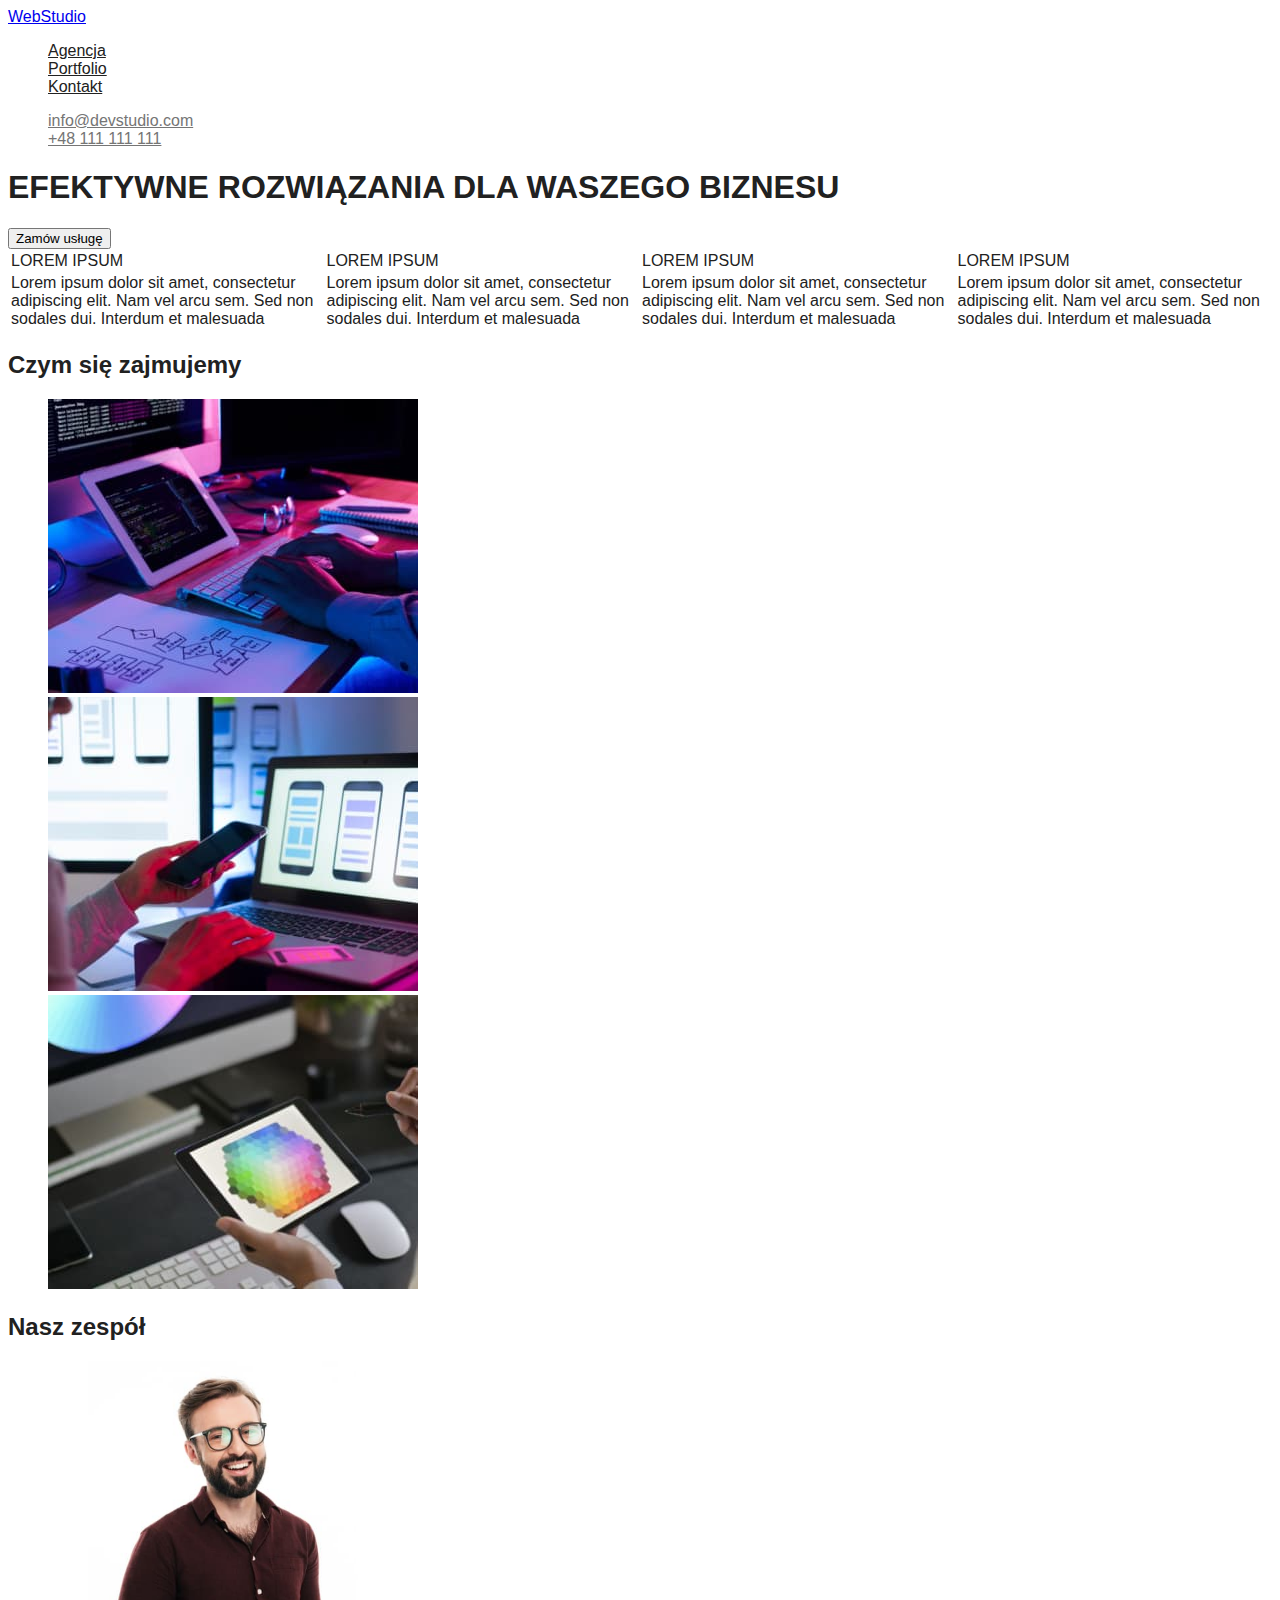
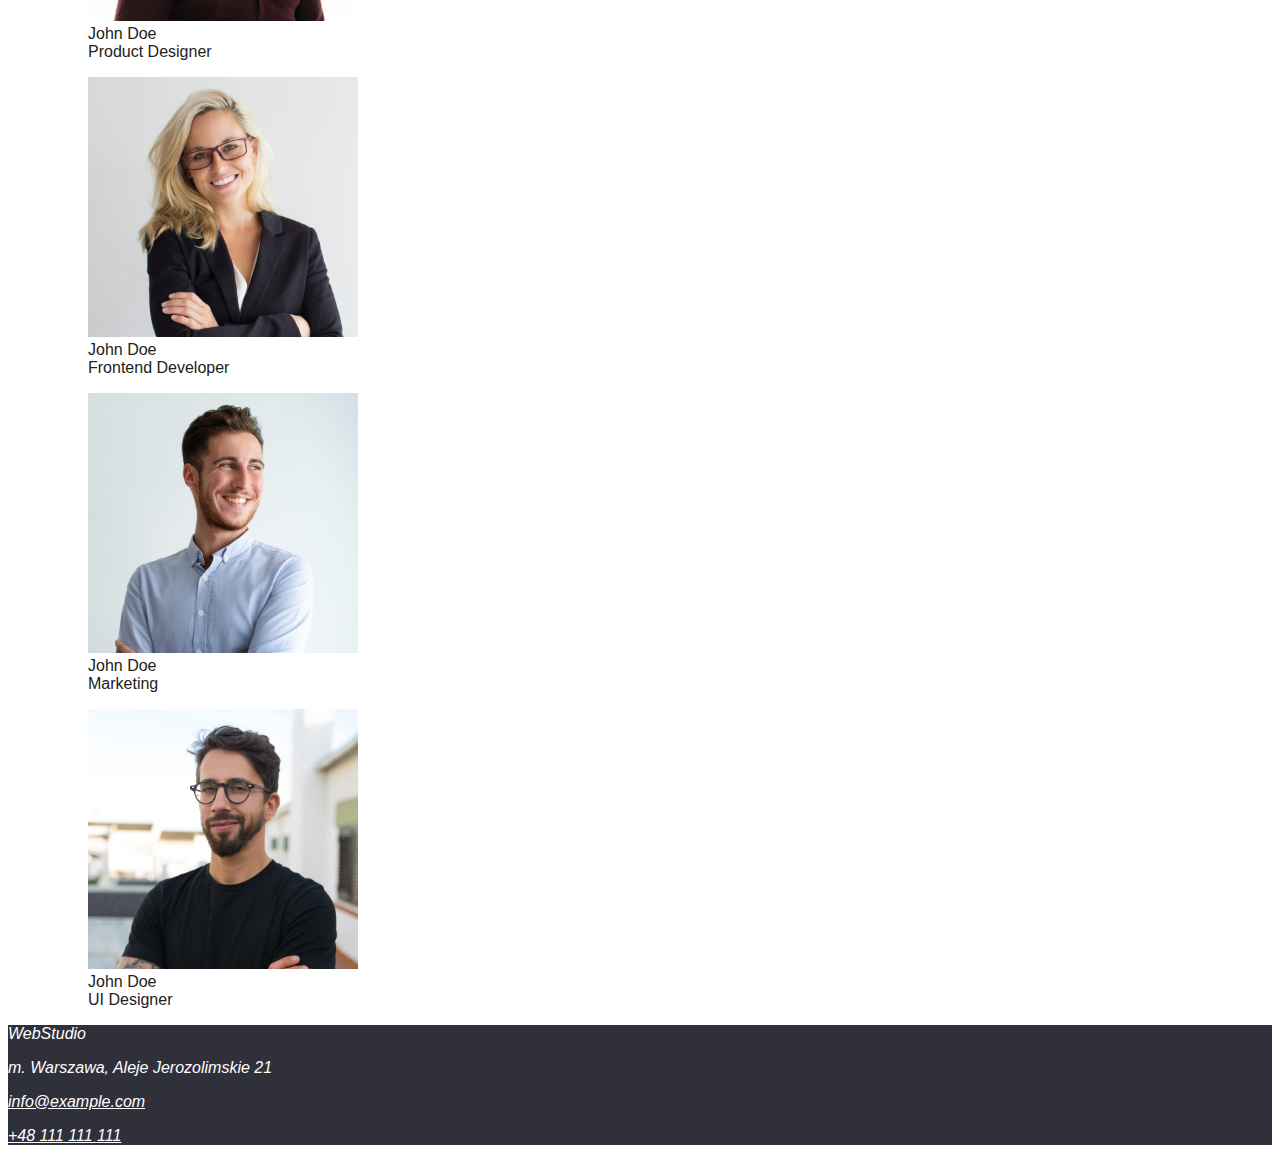
==== index.html @ 595613c4 "Dodane style" ====
<!DOCTYPE html>
<html lang="en">
  <head>
    <link rel="stylesheet" href="styles.css" />
    <meta charset="UTF-8" />
    <meta http-equiv="X-UA-Compatible" content="IE=edge" />
    <meta name="viewport" content="width=device-width, initial-scale=1.0" />
    <title>Webstudio</title>
  </head>
  <body>
    <!-- Nagłówek -->
    <header>
      <!-- Nagłówek -->
      <a class="logo" href="index.html">WebStudio</a>
      <nav>
        <!-- Nawigacja do innych stron -->
        <ul>
          <li><a class="link1" href="/agencja">Agencja</a></li>
          <li><a class="link1" href="portfolio.html">Portfolio</a></li>
          <li><a class="link1" href="/Kontakt">Kontakt</a></li>
        </ul>
      </nav>
      <ul>
        <li>
          <a class="link2" href="mailto:info@devstudio.com">info@devstudio.com</a>
        </li>
        <li><a class="link2" href="tel:+48111111111">+48 111 111 111</a></li>
      </ul>
    </header>
    <main class="background">
      <!-- Główna część strony -->
      <section>
        <h1>EFEKTYWNE ROZWIĄZANIA DLA WASZEGO BIZNESU</h1>
        <button>Zamów usługę</button>
      </section>
      <!-- lorem ipsum -->
      <section>
        <table>
          <tr>
            <td>LOREM IPSUM</td>
            <td>LOREM IPSUM</td>
            <td>LOREM IPSUM</td>
            <td>LOREM IPSUM</td>
          </tr>
          <tr>
            <td>
              Lorem ipsum dolor sit amet, consectetur adipiscing elit. Nam vel
              arcu sem. Sed non sodales dui. Interdum et malesuada
            </td>
            <td>
              Lorem ipsum dolor sit amet, consectetur adipiscing elit. Nam vel
              arcu sem. Sed non sodales dui. Interdum et malesuada
            </td>
            <td>
              Lorem ipsum dolor sit amet, consectetur adipiscing elit. Nam vel
              arcu sem. Sed non sodales dui. Interdum et malesuada
            </td>
            <td>
              Lorem ipsum dolor sit amet, consectetur adipiscing elit. Nam vel
              arcu sem. Sed non sodales dui. Interdum et malesuada
            </td>
          </tr>
        </table>
      </section>
      <!-- Czym sie zajmujemy -->
      <section>
        <h2>Czym się zajmujemy</h2>
        <ul>
          <li>
            <img
              src="images/img.jpg"
              alt="close-up-image-programer-working-his-desk-office_1098-18707.jpg"
              width="370"
              height="294"
            />
          </li>
          <li>
            <img
              src="images/img1.jpg"
              alt="web-ui-designers-are-developing-application-smartphones-team-creators-is-working-interface-mobile-phones_8119-2713.jpg"
              width="370"
              height="294"
            />
          </li>
          <li>
            <img
              src="images/img2.jpg"
              alt="creative-artist-web-design-with-working-colour-selection-graphic-tablet_35674-1119.jpg"
              width="370"
              height="294"
            />
          </li>
        </ul>
      </section>
      <!-- Zespół -->
      <section>
        <h2>Nasz zespół</h2>
        <ul>
          <li>
            <figure>
              <img src="images/typ1.jpg" alt="koleś" width="270" height="260" />
              <figcaption>
                John Doe <br />
                Product Designer
              </figcaption>
            </figure>
          </li>
          <li>
            <figure>
              <img
                src="images/typ2.jpg"
                alt="koleś 2"
                width="270"
                height="260"
              />
              <figcaption>
                John Doe <br />
                Frontend Developer
              </figcaption>
            </figure>
          </li>
          <li>
            <figure>
              <img
                src="images/typ3.jpg"
                alt="koleś 3"
                width="270"
                height="260"
              />
              <figcaption>
                John Doe <br />
                Marketing
              </figcaption>
            </figure>
          </li>
          <li>
            <figure>
              <img
                src="images/typ4.jpg"
                alt="koleś 4"
                width="270"
                height="260"
              />
              <figcaption>
                John Doe <br />
                UI Designer
              </figcaption>
            </figure>
          </li>
        </ul>
      </section>
    </main>
    <!-- Stopka strony -->
    <footer class="footer">
      <address>
        <p>WebStudio</p>
        <p>m. Warszawa, Aleje Jerozolimskie 21</p>
        <p><a class="a" href="mailto:info@example.com">info@example.com</a></p>
        <p><a class="a" href="tel:+48111111111">+48 111 111 111</a></p>
      </address>
    </footer>
  </body>
</html>
---- styles.css ----
.button {
  font-family: inherit;
  font-weight: 500;
  cursor: pointer;
  background-color: #f5f4fa;
}
.button:hover {
  background-color: #2196F3;
}
.footer {
  background-color: #2f303a;
  color: white;
}
.a {
  color: white;
}
.background {
  background-color: white;
}
.link1 {
  color: #212121;
}
.link2 {
  color: #757575;
}
ul {
  list-style-type: none;
}
body {
  font-family: 'Roboto', sans-serif;
  color:#212121
  
}
.logo {
  font-family: 'Raleway', sans-serif;
}
.figure-title {
  font-weight: 700;
}
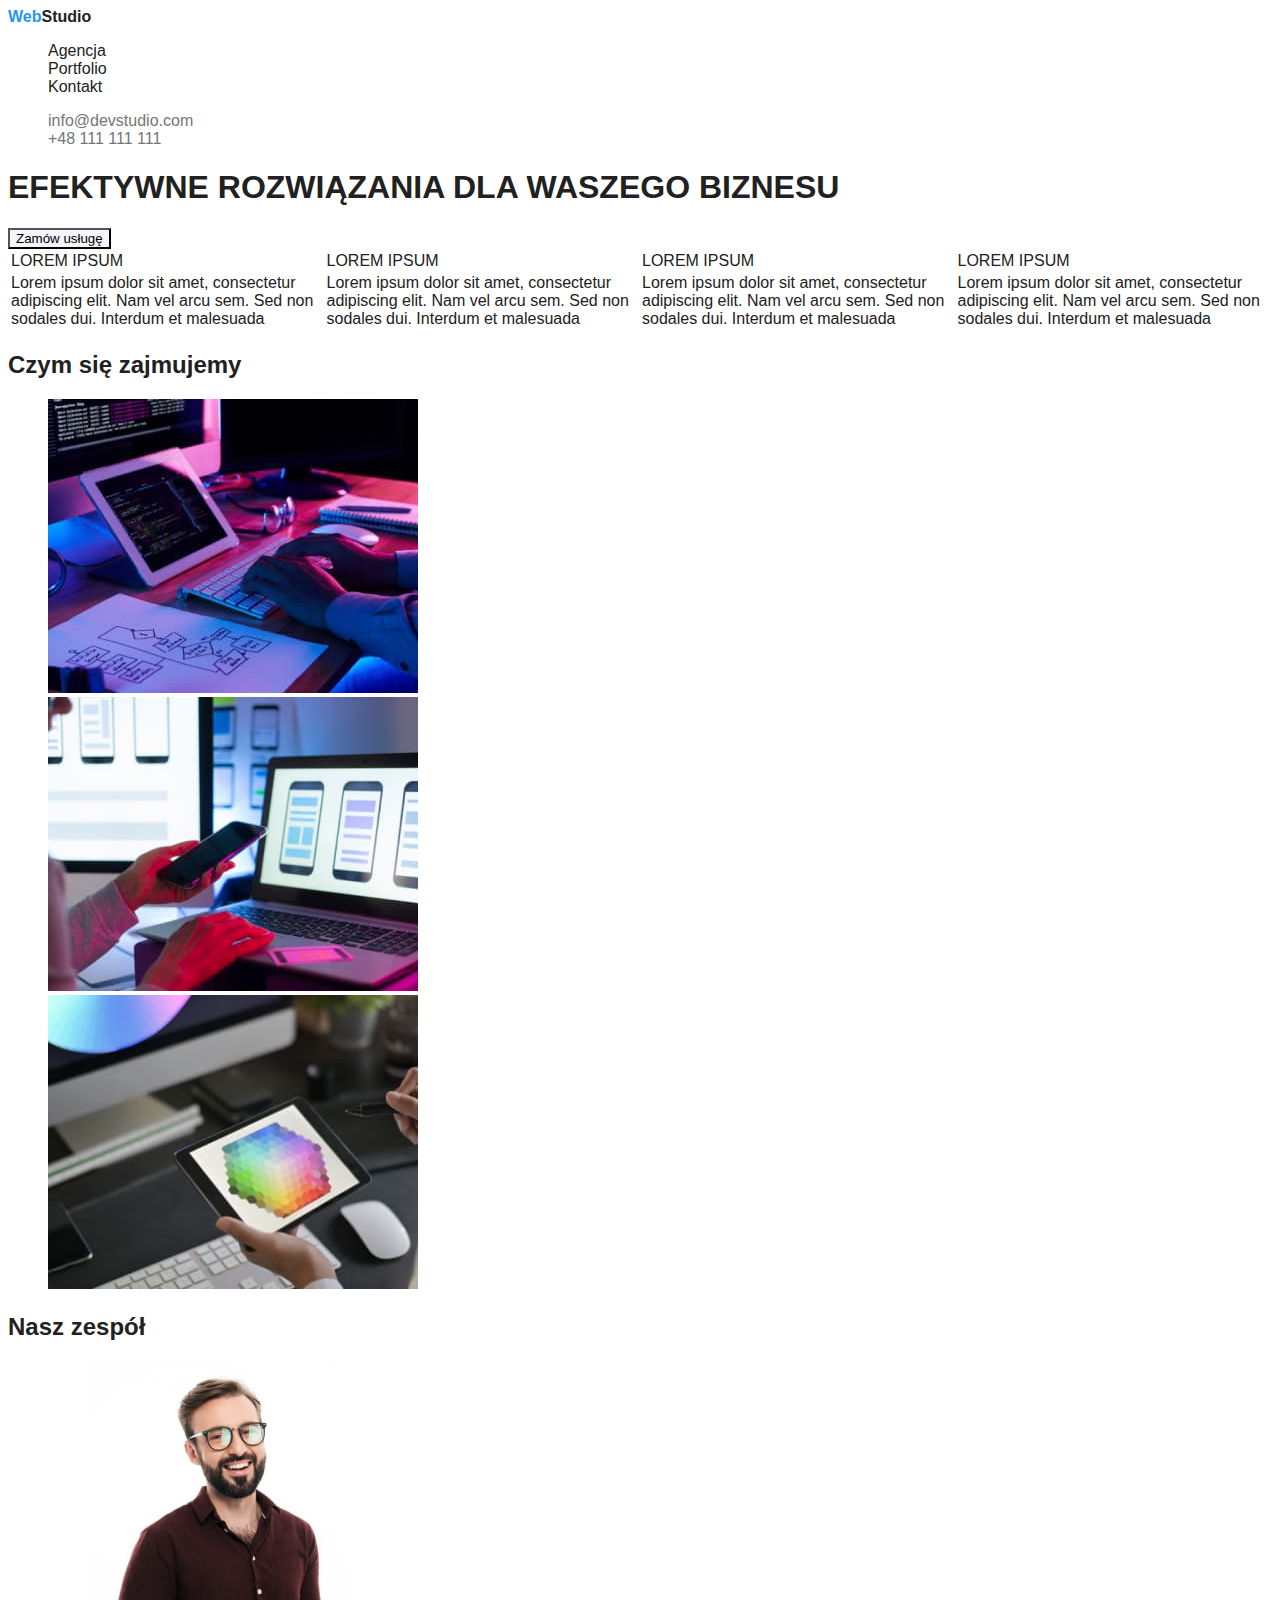
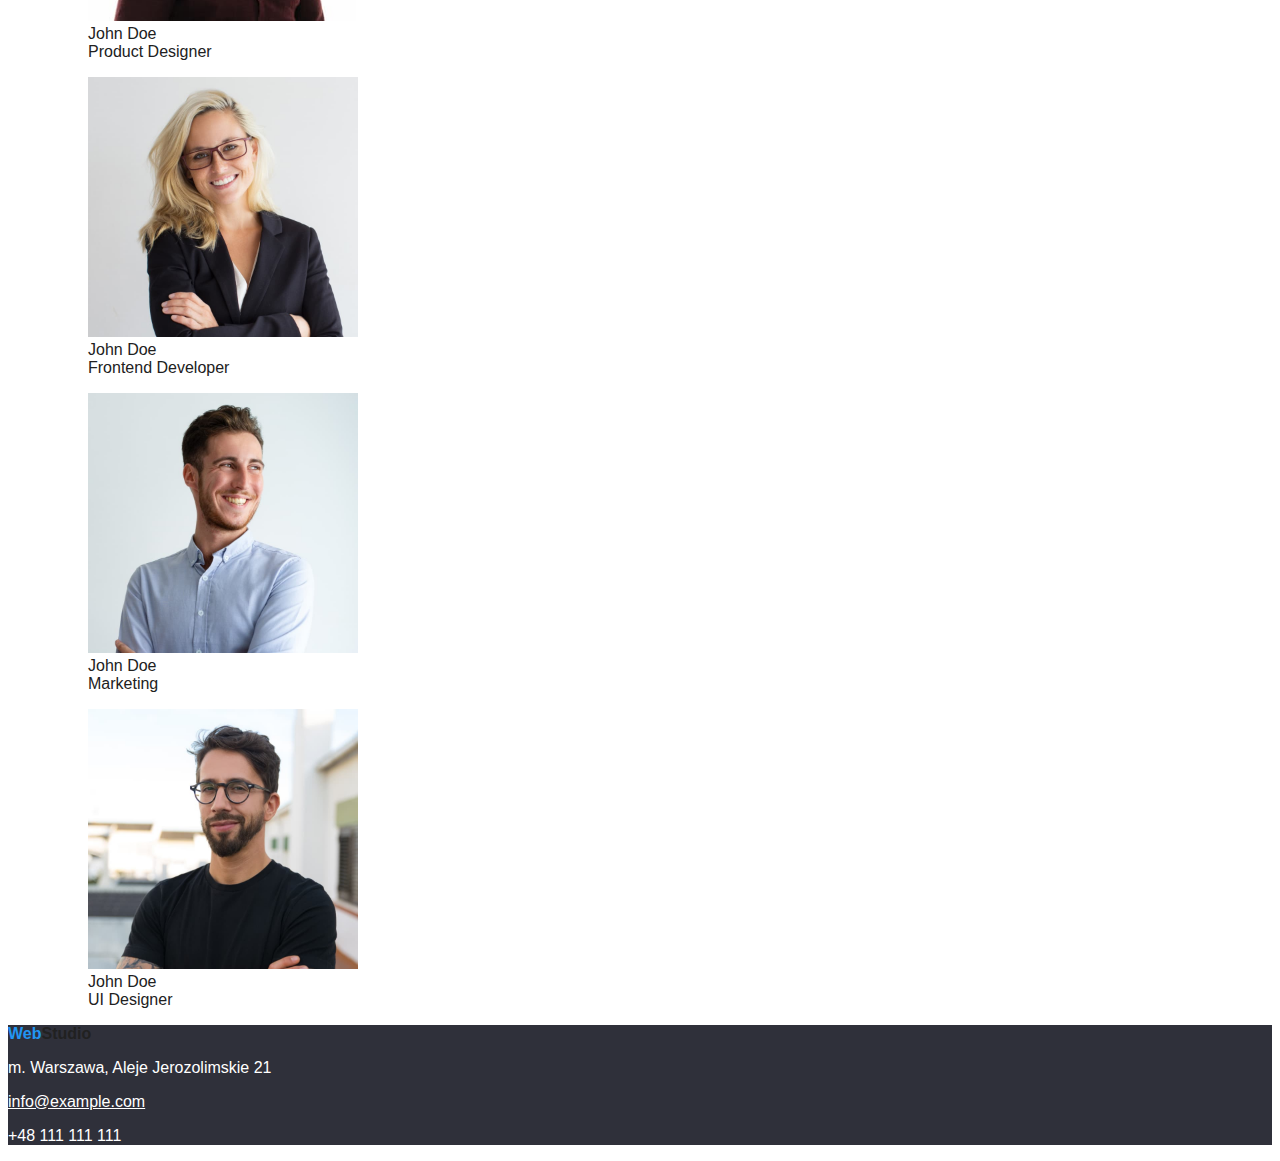
==== commit 8503b09c: "ujednolicony header i footer" ====
--- a/index.html
+++ b/index.html
@@ -10,19 +10,20 @@
   <body>
     <!-- Nagłówek -->
     <header>
-      <!-- Nagłówek -->
-      <a class="logo" href="index.html">WebStudio</a>
+      <a class="logo" href="index.html">Web<span>Studio</span></a>
       <nav>
         <!-- Nawigacja do innych stron -->
         <ul>
           <li><a class="link1" href="/agencja">Agencja</a></li>
-          <li><a class="link1" href="portfolio.html">Portfolio</a></li>
+          <li><a class="link1" href="/portfolio">Portfolio</a></li>
           <li><a class="link1" href="/Kontakt">Kontakt</a></li>
         </ul>
       </nav>
       <ul>
         <li>
-          <a class="link2" href="mailto:info@devstudio.com">info@devstudio.com</a>
+          <a class="link2" href="mailto:info@devstudio.com"
+            >info@devstudio.com</a
+          >
         </li>
         <li><a class="link2" href="tel:+48111111111">+48 111 111 111</a></li>
       </ul>
@@ -31,7 +32,7 @@
       <!-- Główna część strony -->
       <section>
         <h1>EFEKTYWNE ROZWIĄZANIA DLA WASZEGO BIZNESU</h1>
-        <button>Zamów usługę</button>
+        <button class="button">Zamów usługę</button>
       </section>
       <!-- lorem ipsum -->
       <section>
@@ -152,11 +153,17 @@
     </main>
     <!-- Stopka strony -->
     <footer class="footer">
-      <address>
-        <p>WebStudio</p>
+      <address class="address">
+        <a class="logo" href="index.html">Web<span>Studio</span></a>
         <p>m. Warszawa, Aleje Jerozolimskie 21</p>
-        <p><a class="a" href="mailto:info@example.com">info@example.com</a></p>
-        <p><a class="a" href="tel:+48111111111">+48 111 111 111</a></p>
+        <p>
+          <a class="footer-mail" href="mailto:info@example.com"
+            >info@example.com</a
+          >
+        </p>
+        <p>
+          <a class="footer-phone" href="tel:+48111111111">+48 111 111 111</a>
+        </p>
       </address>
     </footer>
   </body>
--- a/styles.css
+++ b/styles.css
@@ -1,39 +1,61 @@
 .button {
-  font-family: inherit;
+  font-family: "Roboto", sans-serif;
   font-weight: 500;
   cursor: pointer;
   background-color: #f5f4fa;
 }
 .button:hover {
-  background-color: #2196F3;
+  background-color: #2196f3;
 }
 .footer {
   background-color: #2f303a;
+  font-style: normal;
+  text-decoration: none;
   color: white;
 }
-.a {
+.footer-mail {
+  color: white;
+}
+.footer-phone {
+  color: white;
+  text-decoration: none;
+}
+.address {
+  font-style: normal;
+  text-decoration: none;
   color: white;
 }
 .background {
   background-color: white;
 }
 .link1 {
+  font-weight: 500;
+  text-decoration: none;
   color: #212121;
 }
+.link1:hover {
+  color: #2196f3;
+}
 .link2 {
+  text-decoration: none;
   color: #757575;
 }
 ul {
   list-style-type: none;
 }
 body {
-  font-family: 'Roboto', sans-serif;
-  color:#212121
-  
+  font-family: "Roboto", sans-serif;
+  color: #212121;
 }
 .logo {
-  font-family: 'Raleway', sans-serif;
+  font-family: "Raleway", sans-serif;
+  font-weight: 700;
+  text-decoration: none;
+  color: #2196f3;
+}
+.logo > span {
+  color: #212121;
 }
 .figure-title {
   font-weight: 700;
-}+}
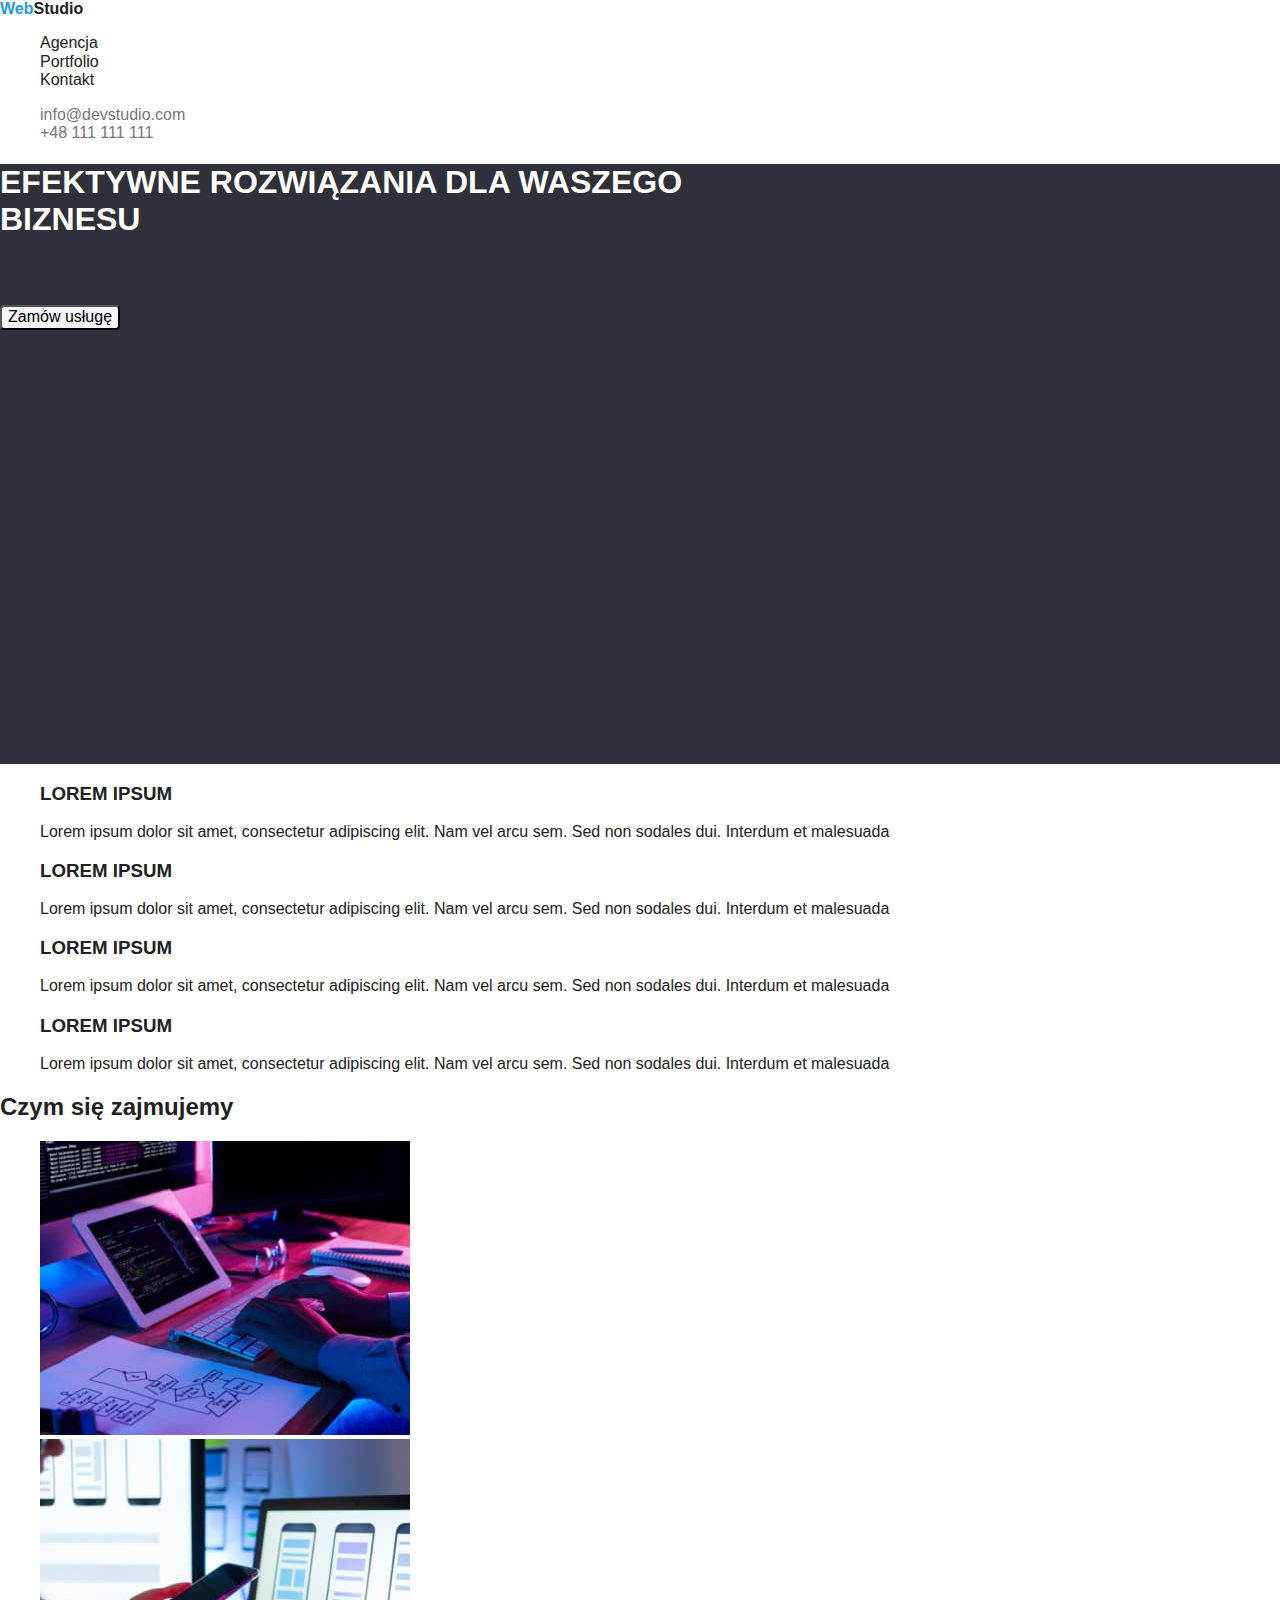
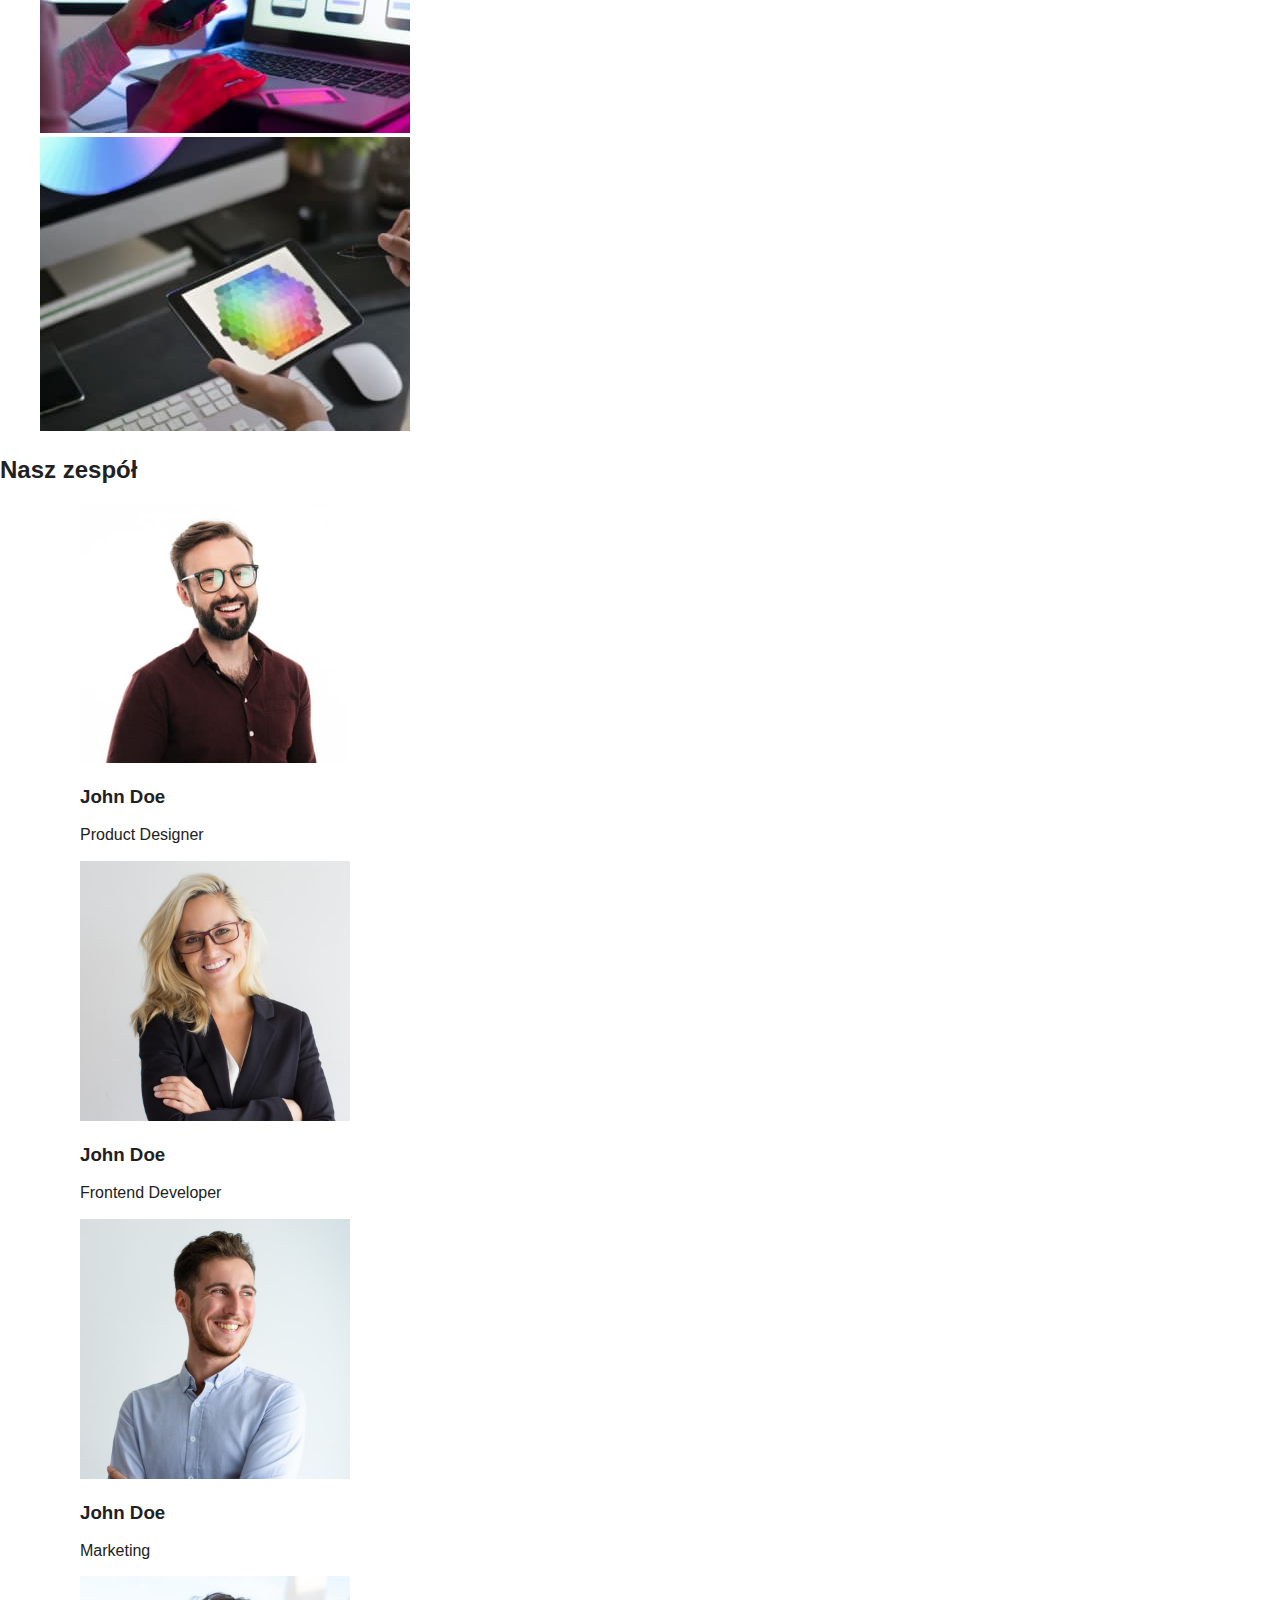
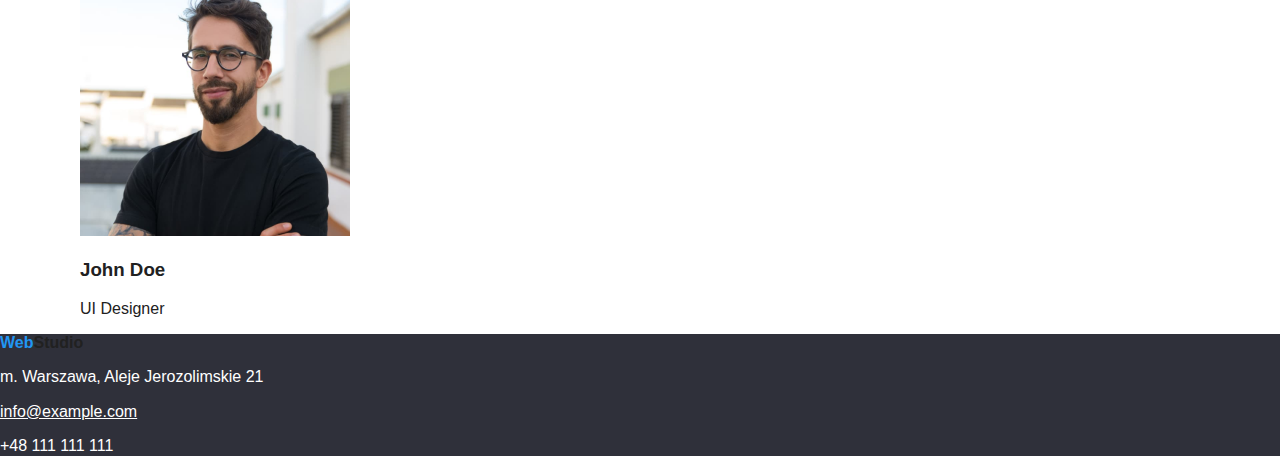
==== commit b61ec8a1: "dad" ====
--- a/index.html
+++ b/index.html
@@ -1,6 +1,10 @@
 <!DOCTYPE html>
 <html lang="en">
   <head>
+    <link
+      rel="stylesheet"
+      href="https://cdnjs.cloudflare.com/ajax/libs/modern-normalize/1.0.0/modern-normalize.min.css"
+    />
     <link rel="stylesheet" href="styles.css" />
     <meta charset="UTF-8" />
     <meta http-equiv="X-UA-Compatible" content="IE=edge" />
@@ -10,12 +14,12 @@
   <body>
     <!-- Nagłówek -->
     <header>
-      <a class="logo" href="index.html">Web<span>Studio</span></a>
+      <a class="logo" href="/index.html">Web<span>Studio</span></a>
       <nav>
         <!-- Nawigacja do innych stron -->
         <ul>
           <li><a class="link1" href="/agencja">Agencja</a></li>
-          <li><a class="link1" href="/portfolio">Portfolio</a></li>
+          <li><a class="link1" href="/portfolio.html">Portfolio</a></li>
           <li><a class="link1" href="/Kontakt">Kontakt</a></li>
         </ul>
       </nav>
@@ -30,38 +34,42 @@
     </header>
     <main class="background">
       <!-- Główna część strony -->
-      <section>
-        <h1>EFEKTYWNE ROZWIĄZANIA DLA WASZEGO BIZNESU</h1>
+      <section class="bg">
+        <div ><h1 class="h1">EFEKTYWNE ROZWIĄZANIA DLA WASZEGO BIZNESU</h1></div>
         <button class="button">Zamów usługę</button>
       </section>
       <!-- lorem ipsum -->
       <section>
-        <table>
-          <tr>
-            <td>LOREM IPSUM</td>
-            <td>LOREM IPSUM</td>
-            <td>LOREM IPSUM</td>
-            <td>LOREM IPSUM</td>
-          </tr>
-          <tr>
-            <td>
+        <ul>
+          <li>
+            <h3>LOREM IPSUM</h3>
+            <p>
               Lorem ipsum dolor sit amet, consectetur adipiscing elit. Nam vel
               arcu sem. Sed non sodales dui. Interdum et malesuada
-            </td>
-            <td>
+            </p>
+          </li>
+          <li>
+            <h3>LOREM IPSUM</h3>
+            <p>
               Lorem ipsum dolor sit amet, consectetur adipiscing elit. Nam vel
               arcu sem. Sed non sodales dui. Interdum et malesuada
-            </td>
-            <td>
+            </p>
+          </li>
+          <li>
+            <h3>LOREM IPSUM</h3>
+            <p>
               Lorem ipsum dolor sit amet, consectetur adipiscing elit. Nam vel
               arcu sem. Sed non sodales dui. Interdum et malesuada
-            </td>
-            <td>
+            </p>
+          </li>
+          <li>
+            <h3>LOREM IPSUM</h3>
+            <p>
               Lorem ipsum dolor sit amet, consectetur adipiscing elit. Nam vel
               arcu sem. Sed non sodales dui. Interdum et malesuada
-            </td>
-          </tr>
-        </table>
+            </p>
+          </li>
+        </ul>
       </section>
       <!-- Czym sie zajmujemy -->
       <section>
@@ -101,8 +109,8 @@
             <figure>
               <img src="images/typ1.jpg" alt="koleś" width="270" height="260" />
               <figcaption>
-                John Doe <br />
-                Product Designer
+                <h3>John Doe</h3>
+                <p>Product Designer</p>
               </figcaption>
             </figure>
           </li>
@@ -115,8 +123,8 @@
                 height="260"
               />
               <figcaption>
-                John Doe <br />
-                Frontend Developer
+                <h3>John Doe</h3>
+                <p>Frontend Developer</p>
               </figcaption>
             </figure>
           </li>
@@ -129,8 +137,8 @@
                 height="260"
               />
               <figcaption>
-                John Doe <br />
-                Marketing
+                <h3>John Doe</h3>
+                <p>Marketing</p>
               </figcaption>
             </figure>
           </li>
@@ -143,8 +151,8 @@
                 height="260"
               />
               <figcaption>
-                John Doe <br />
-                UI Designer
+                <h3>John Doe</h3>
+                <p>UI Designer</p>
               </figcaption>
             </figure>
           </li>
--- a/styles.css
+++ b/styles.css
@@ -1,6 +1,7 @@
 .button {
   font-family: "Roboto", sans-serif;
   font-weight: 500;
+  border-radius: 4px;
   cursor: pointer;
   background-color: #f5f4fa;
 }
@@ -40,6 +41,9 @@
   text-decoration: none;
   color: #757575;
 }
+.link2:hover {
+  color: #2196f3;
+}
 ul {
   list-style-type: none;
 }
@@ -59,3 +63,16 @@
 .figure-title {
   font-weight: 700;
 }
+.bg {
+  display: block;
+  height: 600px;
+  background-color: #2f303a;
+}
+.h1 {
+  display: block;
+  width: 696px;
+  height: 120px;
+  left: 452px;
+  top: 280px;
+  color: white;
+}
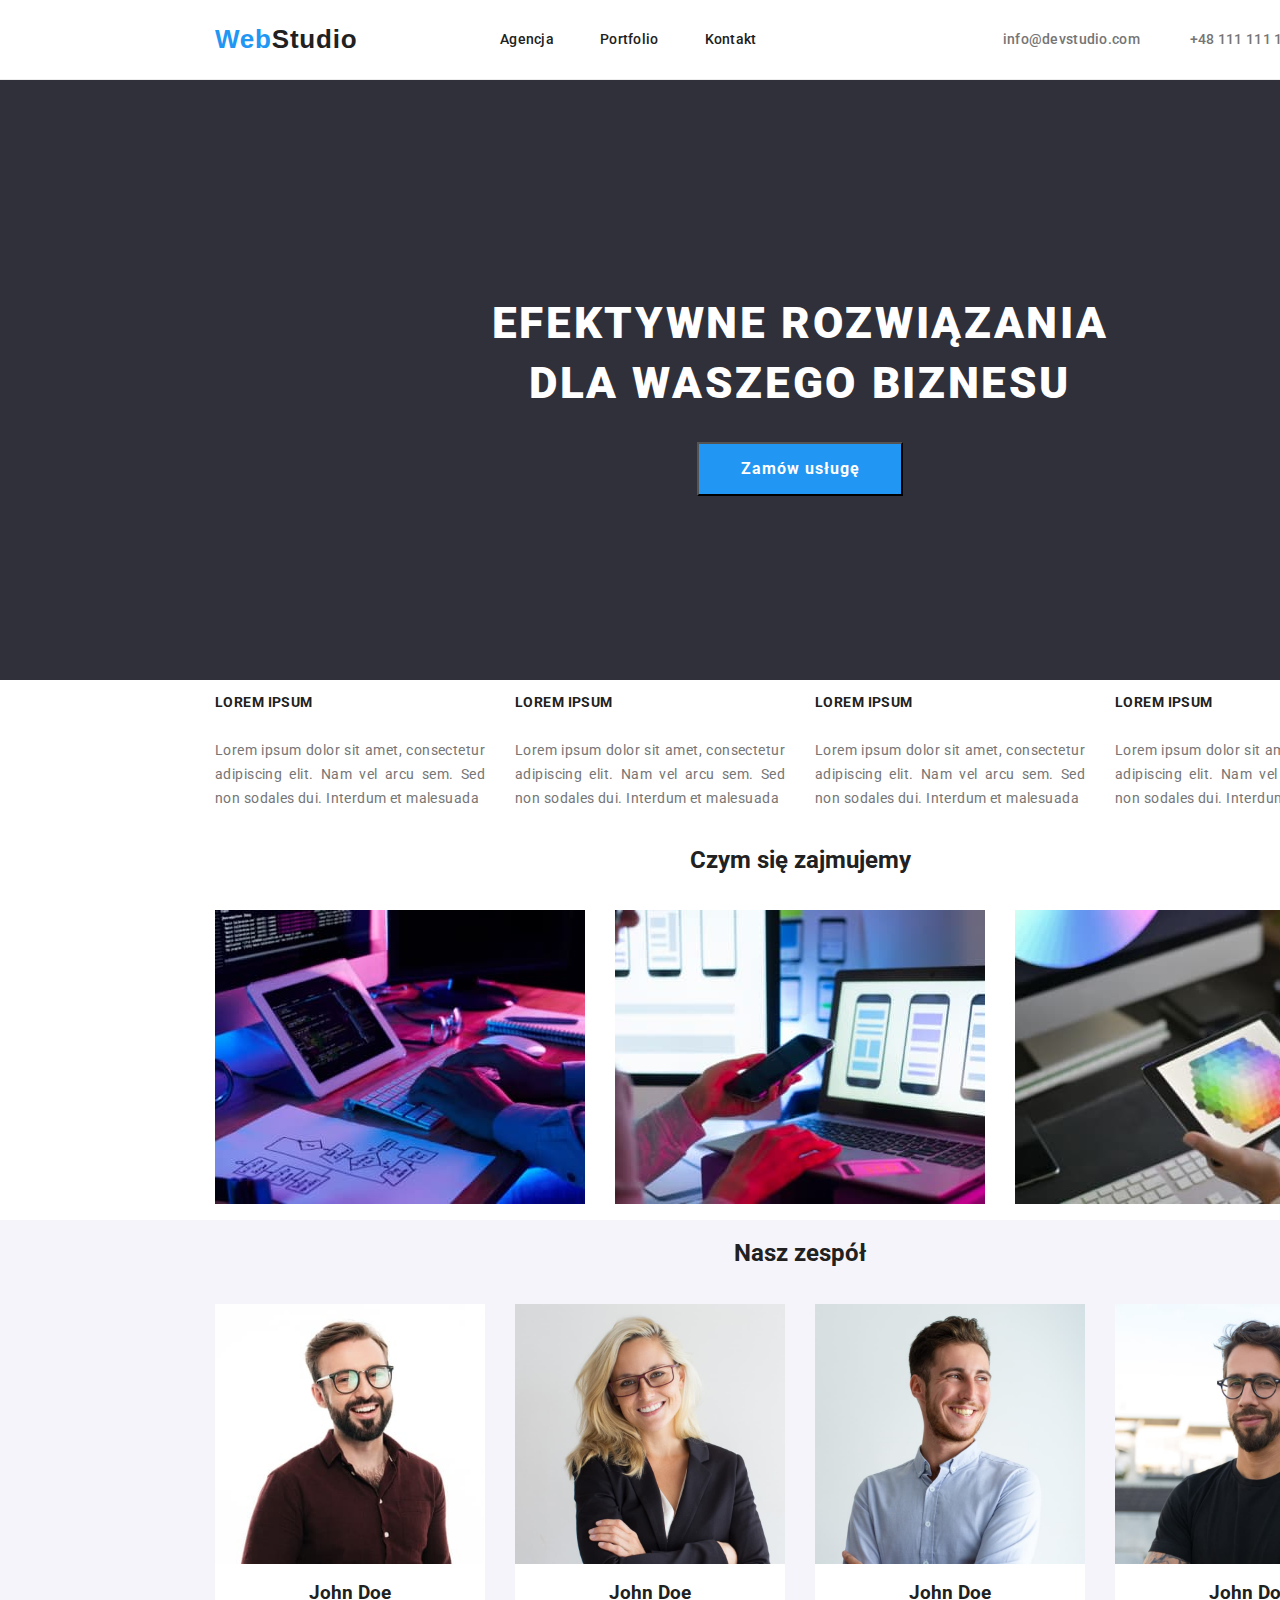
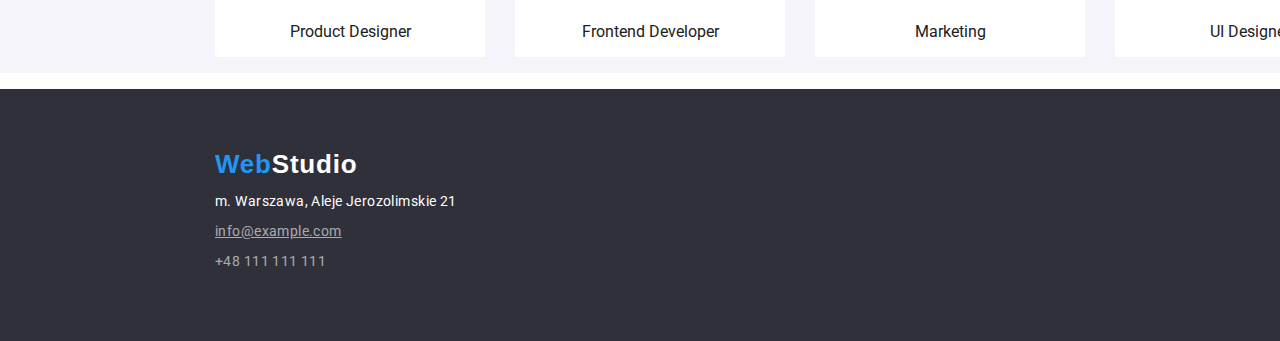
==== commit 191d6cc3: "Homework update" ====
--- a/index.html
+++ b/index.html
@@ -5,7 +5,13 @@
       rel="stylesheet"
       href="https://cdnjs.cloudflare.com/ajax/libs/modern-normalize/1.0.0/modern-normalize.min.css"
     />
-    <link rel="stylesheet" href="styles.css" />
+    <link rel="stylesheet" href="css\styles.css" />
+    <link rel="preconnect" href="https://fonts.googleapis.com" />
+    <link rel="preconnect" href="https://fonts.gstatic.com" crossorigin />
+    <link
+      href="https://fonts.googleapis.com/css2?family=Roboto:wght@400;500;700;900&display=swap"
+      rel="stylesheet"
+    />
     <meta charset="UTF-8" />
     <meta http-equiv="X-UA-Compatible" content="IE=edge" />
     <meta name="viewport" content="width=device-width, initial-scale=1.0" />
@@ -14,57 +20,62 @@
   <body>
     <!-- Nagłówek -->
     <header>
-      <a class="logo" href="/index.html">Web<span>Studio</span></a>
-      <nav>
+      <div class="header">
         <!-- Nawigacja do innych stron -->
-        <ul>
+        <a class="navigation-logo" href="./index.html"
+          >Web<span>Studio</span></a
+        >
+        <ul class="header-navigation">
           <li><a class="link1" href="/agencja">Agencja</a></li>
-          <li><a class="link1" href="/portfolio.html">Portfolio</a></li>
+          <li><a class="link1" href="./portfolio.html">Portfolio</a></li>
           <li><a class="link1" href="/Kontakt">Kontakt</a></li>
         </ul>
-      </nav>
-      <ul>
-        <li>
-          <a class="link2" href="mailto:info@devstudio.com"
-            >info@devstudio.com</a
-          >
-        </li>
-        <li><a class="link2" href="tel:+48111111111">+48 111 111 111</a></li>
-      </ul>
+        <ul class="header-contacts">
+          <li>
+            <a class="link2" href="mailto:info@devstudio.com"
+              >info@devstudio.com</a
+            >
+          </li>
+          <li><a class="link2" href="tel:+48111111111">+48 111 111 111</a></li>
+        </ul>
+      </div>
     </header>
     <main class="background">
       <!-- Główna część strony -->
       <section class="bg">
-        <div ><h1 class="h1">EFEKTYWNE ROZWIĄZANIA DLA WASZEGO BIZNESU</h1></div>
-        <button class="button">Zamów usługę</button>
+        <h1 class="bg-title">
+          EFEKTYWNE ROZWIĄZANIA<br />
+          DLA WASZEGO BIZNESU
+        </h1>
+        <button class="bg-button">Zamów usługę</button>
       </section>
       <!-- lorem ipsum -->
       <section>
-        <ul>
-          <li>
-            <h3>LOREM IPSUM</h3>
-            <p>
+        <ul class="lorem">
+          <li class="lorem-box">
+            <h3 class="lorem-title">LOREM IPSUM</h3>
+            <p class="lorem-text">
               Lorem ipsum dolor sit amet, consectetur adipiscing elit. Nam vel
               arcu sem. Sed non sodales dui. Interdum et malesuada
             </p>
           </li>
-          <li>
-            <h3>LOREM IPSUM</h3>
-            <p>
+          <li class="lorem-box">
+            <h3 class="lorem-title">LOREM IPSUM</h3>
+            <p class="lorem-text">
               Lorem ipsum dolor sit amet, consectetur adipiscing elit. Nam vel
               arcu sem. Sed non sodales dui. Interdum et malesuada
             </p>
           </li>
-          <li>
-            <h3>LOREM IPSUM</h3>
-            <p>
+          <li class="lorem-box">
+            <h3 class="lorem-title">LOREM IPSUM</h3>
+            <p class="lorem-text">
               Lorem ipsum dolor sit amet, consectetur adipiscing elit. Nam vel
               arcu sem. Sed non sodales dui. Interdum et malesuada
             </p>
           </li>
-          <li>
-            <h3>LOREM IPSUM</h3>
-            <p>
+          <li class="lorem-box">
+            <h3 class="lorem-title">LOREM IPSUM</h3>
+            <p class="lorem-text">
               Lorem ipsum dolor sit amet, consectetur adipiscing elit. Nam vel
               arcu sem. Sed non sodales dui. Interdum et malesuada
             </p>
@@ -72,10 +83,10 @@
         </ul>
       </section>
       <!-- Czym sie zajmujemy -->
-      <section>
-        <h2>Czym się zajmujemy</h2>
-        <ul>
-          <li>
+      <section class="about">
+        <h2 class="about-header">Czym się zajmujemy</h2>
+        <ul class="about-ul">
+          <li class="about-img">
             <img
               src="images/img.jpg"
               alt="close-up-image-programer-working-his-desk-office_1098-18707.jpg"
@@ -83,7 +94,7 @@
               height="294"
             />
           </li>
-          <li>
+          <li class="about-img">
             <img
               src="images/img1.jpg"
               alt="web-ui-designers-are-developing-application-smartphones-team-creators-is-working-interface-mobile-phones_8119-2713.jpg"
@@ -91,7 +102,7 @@
               height="294"
             />
           </li>
-          <li>
+          <li class="about-img">
             <img
               src="images/img2.jpg"
               alt="creative-artist-web-design-with-working-colour-selection-graphic-tablet_35674-1119.jpg"
@@ -102,11 +113,11 @@
         </ul>
       </section>
       <!-- Zespół -->
-      <section>
-        <h2>Nasz zespół</h2>
-        <ul>
+      <section class="team">
+        <h2 class="team-header">Nasz zespół</h2>
+        <ul class="team-ul">
           <li>
-            <figure>
+            <figure class="team-figure">
               <img src="images/typ1.jpg" alt="koleś" width="270" height="260" />
               <figcaption>
                 <h3>John Doe</h3>
@@ -115,7 +126,7 @@
             </figure>
           </li>
           <li>
-            <figure>
+            <figure class="team-figure">
               <img
                 src="images/typ2.jpg"
                 alt="koleś 2"
@@ -129,7 +140,7 @@
             </figure>
           </li>
           <li>
-            <figure>
+            <figure class="team-figure">
               <img
                 src="images/typ3.jpg"
                 alt="koleś 3"
@@ -143,7 +154,7 @@
             </figure>
           </li>
           <li>
-            <figure>
+            <figure class="team-figure">
               <img
                 src="images/typ4.jpg"
                 alt="koleś 4"
@@ -162,16 +173,22 @@
     <!-- Stopka strony -->
     <footer class="footer">
       <address class="address">
-        <a class="logo" href="index.html">Web<span>Studio</span></a>
-        <p>m. Warszawa, Aleje Jerozolimskie 21</p>
-        <p>
-          <a class="footer-mail" href="mailto:info@example.com"
-            >info@example.com</a
-          >
-        </p>
-        <p>
-          <a class="footer-phone" href="tel:+48111111111">+48 111 111 111</a>
-        </p>
+        <ul>
+          <li>
+            <a class="footer-logo" href="./index.html"
+              >Web<span>Studio</span></a
+            >
+          </li>
+          <li class="footer-text">m. Warszawa, Aleje Jerozolimskie 21</li>
+          <li class="footer-text">
+            <a class="footer-mail" href="mailto:info@example.com"
+              >info@example.com</a
+            >
+          </li>
+          <li class="footer-text">
+            <a class="footer-phone" href="tel:+48111111111">+48 111 111 111</a>
+          </li>
+        </ul>
       </address>
     </footer>
   </body>
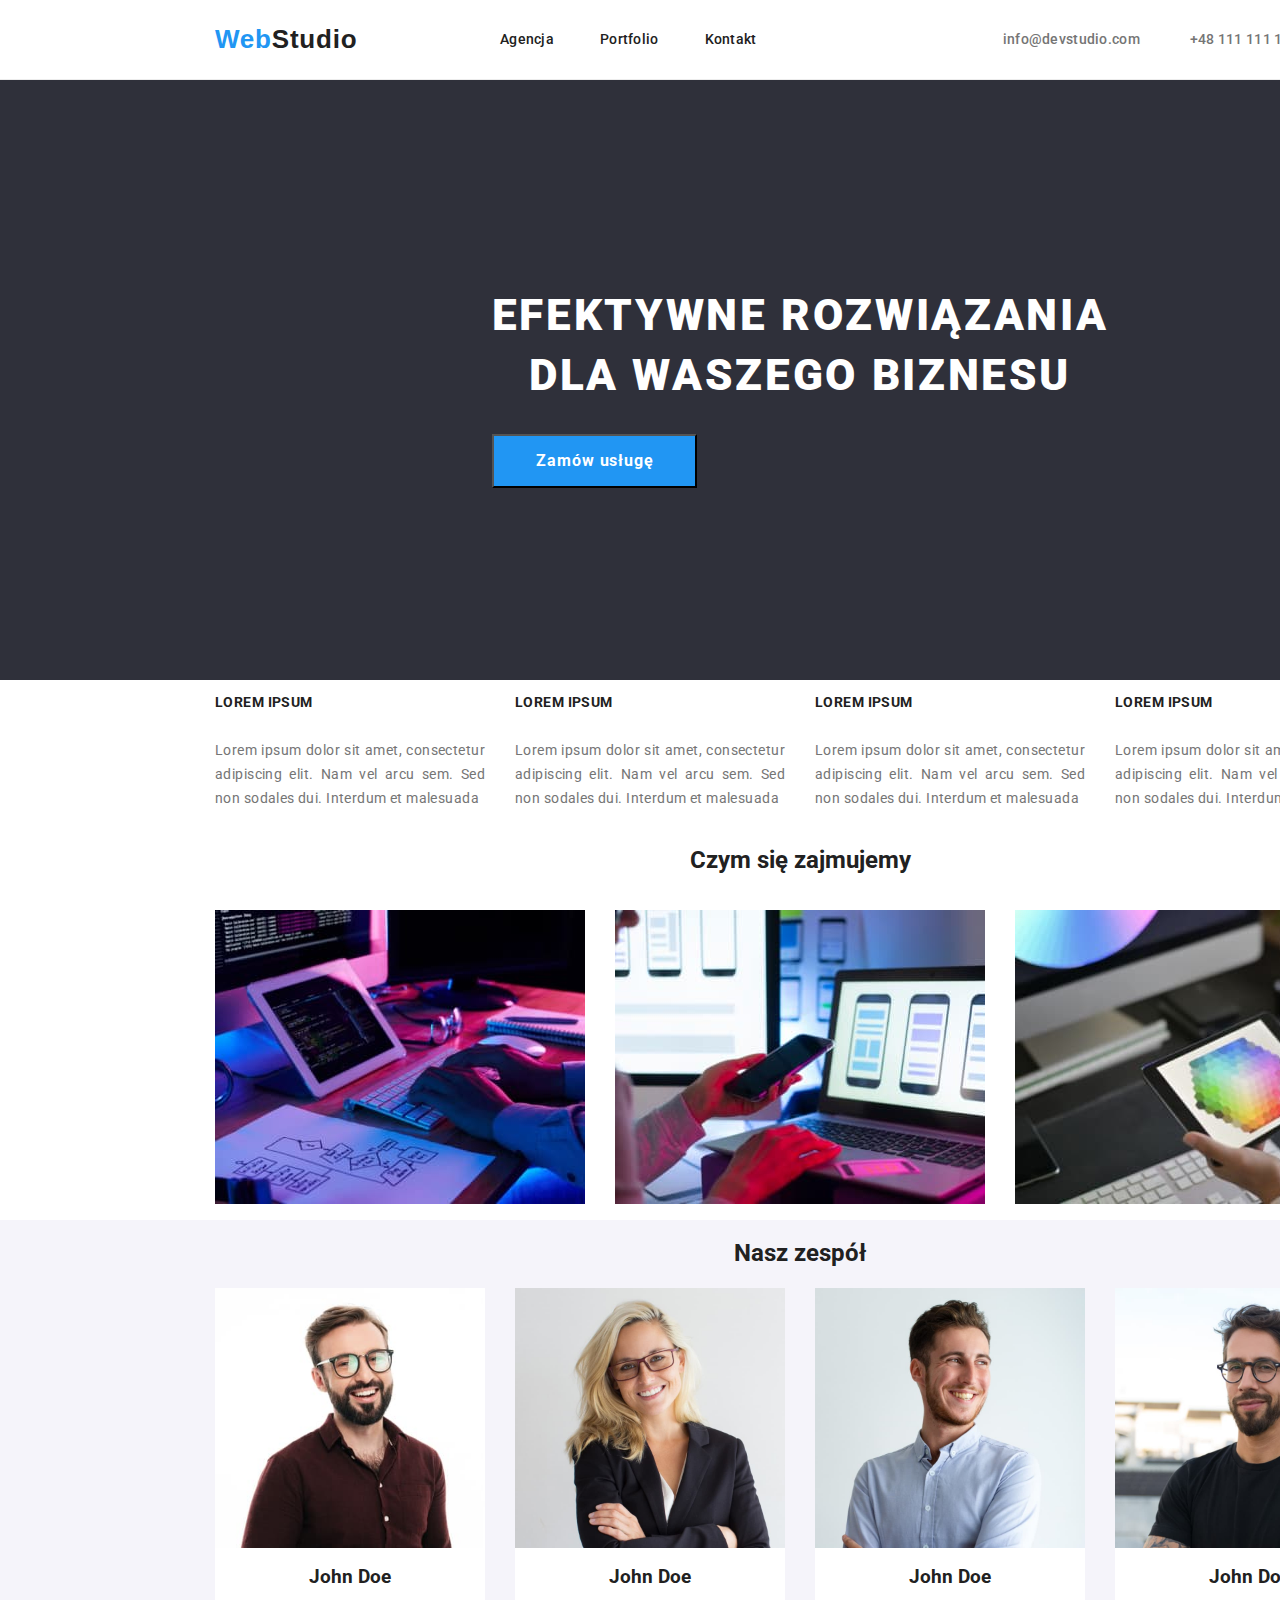
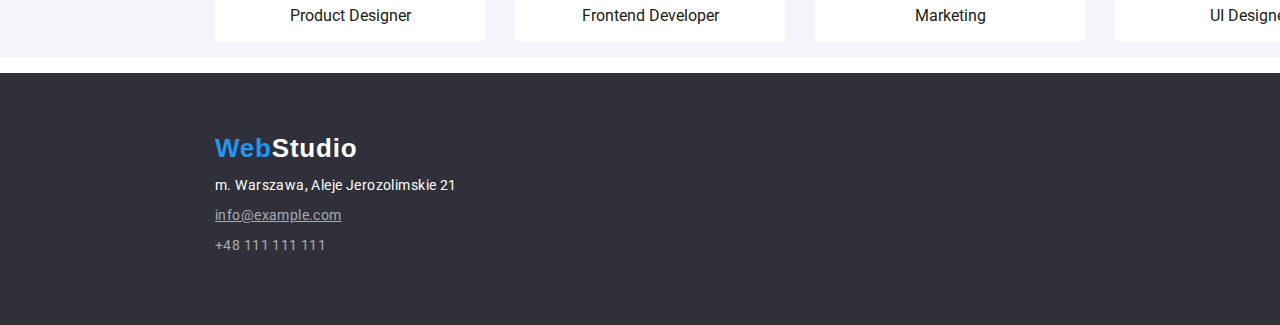
==== commit 8977de29: "hfhd" ====
--- a/index.html
+++ b/index.html
@@ -20,7 +20,7 @@
   <body>
     <!-- Nagłówek -->
     <header>
-      <div class="header">
+      <div class="header container">
         <!-- Nawigacja do innych stron -->
         <a class="navigation-logo" href="./index.html"
           >Web<span>Studio</span></a
@@ -31,27 +31,45 @@
           <li><a class="link1" href="/Kontakt">Kontakt</a></li>
         </ul>
         <ul class="header-contacts">
-          <li>
-            <a class="link2" href="mailto:info@devstudio.com"
-              >info@devstudio.com</a
-            >
-          </li>
-          <li><a class="link2" href="tel:+48111111111">+48 111 111 111</a></li>
+          <li class="header-contacts-with-icon">
+            <div class="header-contacts-div">
+              <a class="link2" href="mailto:info@devstudio.com">
+                info@devstudio.com</a
+              >
+            </div>
+          </li>
+          <li class="header-contacts-with-icon">
+            <div class="header-contacts-div">
+              <a class="link2" href="tel:+48111111111">
+                +48&nbsp111&nbsp111&nbsp111</a
+              >
+            </div>
+          </li>
         </ul>
       </div>
     </header>
-    <main class="background">
+    <main>
       <!-- Główna część strony -->
-      <section class="bg">
-        <h1 class="bg-title">
-          EFEKTYWNE ROZWIĄZANIA<br />
-          DLA WASZEGO BIZNESU
-        </h1>
-        <button class="bg-button">Zamów usługę</button>
+      <section>
+        <div class="bg">
+          <div class="container">
+            <ul>
+              <li>
+                <h1 class="bg-title">
+                  EFEKTYWNE ROZWIĄZANIA<br />
+                  DLA WASZEGO BIZNESU
+                </h1>
+              </li>
+              <li class="guzik">
+                <button class="bg-button">Zamów usługę</button>
+              </li>
+            </ul>
+          </div>
+        </div>
       </section>
       <!-- lorem ipsum -->
-      <section>
-        <ul class="lorem">
+      <section class="section">
+        <ul class="lorem container">
           <li class="lorem-box">
             <h3 class="lorem-title">LOREM IPSUM</h3>
             <p class="lorem-text">
@@ -83,113 +101,128 @@
         </ul>
       </section>
       <!-- Czym sie zajmujemy -->
-      <section class="about">
-        <h2 class="about-header">Czym się zajmujemy</h2>
-        <ul class="about-ul">
-          <li class="about-img">
-            <img
-              src="images/img.jpg"
-              alt="close-up-image-programer-working-his-desk-office_1098-18707.jpg"
-              width="370"
-              height="294"
-            />
-          </li>
-          <li class="about-img">
-            <img
-              src="images/img1.jpg"
-              alt="web-ui-designers-are-developing-application-smartphones-team-creators-is-working-interface-mobile-phones_8119-2713.jpg"
-              width="370"
-              height="294"
-            />
-          </li>
-          <li class="about-img">
-            <img
-              src="images/img2.jpg"
-              alt="creative-artist-web-design-with-working-colour-selection-graphic-tablet_35674-1119.jpg"
-              width="370"
-              height="294"
-            />
-          </li>
-        </ul>
+      <section class="section" id="about">
+        <div class="about container">
+          <h2 class="team-header">Czym się zajmujemy</h2>
+          <ul class="about-ul">
+            <li class="about-img">
+              <img
+                src="images/img.jpg"
+                alt="close-up-image-programer-working-his-desk-office_1098-18707.jpg"
+                width="370"
+                height="294"
+              />
+            </li>
+            <li class="about-img">
+              <img
+                src="images/img1.jpg"
+                alt="web-ui-designers-are-developing-application-smartphones-team-creators-is-working-interface-mobile-phones_8119-2713.jpg"
+                width="370"
+                height="294"
+              />
+            </li>
+            <li class="about-img">
+              <img
+                src="images/img2.jpg"
+                alt="creative-artist-web-design-with-working-colour-selection-graphic-tablet_35674-1119.jpg"
+                width="370"
+                height="294"
+              />
+            </li>
+          </ul>
+        </div>
       </section>
       <!-- Zespół -->
-      <section class="team">
-        <h2 class="team-header">Nasz zespół</h2>
-        <ul class="team-ul">
-          <li>
-            <figure class="team-figure">
-              <img src="images/typ1.jpg" alt="koleś" width="270" height="260" />
-              <figcaption>
-                <h3>John Doe</h3>
-                <p>Product Designer</p>
-              </figcaption>
-            </figure>
-          </li>
-          <li>
-            <figure class="team-figure">
-              <img
-                src="images/typ2.jpg"
-                alt="koleś 2"
-                width="270"
-                height="260"
-              />
-              <figcaption>
-                <h3>John Doe</h3>
-                <p>Frontend Developer</p>
-              </figcaption>
-            </figure>
-          </li>
-          <li>
-            <figure class="team-figure">
-              <img
-                src="images/typ3.jpg"
-                alt="koleś 3"
-                width="270"
-                height="260"
-              />
-              <figcaption>
-                <h3>John Doe</h3>
-                <p>Marketing</p>
-              </figcaption>
-            </figure>
-          </li>
-          <li>
-            <figure class="team-figure">
-              <img
-                src="images/typ4.jpg"
-                alt="koleś 4"
-                width="270"
-                height="260"
-              />
-              <figcaption>
-                <h3>John Doe</h3>
-                <p>UI Designer</p>
-              </figcaption>
-            </figure>
-          </li>
-        </ul>
+      <section class="section team-bg">
+        <div class="team">
+          <div class="container">
+            <h2 class="team-header">Nasz zespół</h2>
+            <ul class="team-ul">
+              <li>
+                <figure class="team-figure">
+                  <img
+                    src="images/typ1.jpg"
+                    alt="koleś"
+                    width="270"
+                    height="260"
+                  />
+                  <figcaption>
+                    <h3>John Doe</h3>
+                    <p>Product Designer</p>
+                  </figcaption>
+                </figure>
+              </li>
+              <li>
+                <figure class="team-figure">
+                  <img
+                    src="images/typ2.jpg"
+                    alt="koleś 2"
+                    width="270"
+                    height="260"
+                  />
+                  <figcaption>
+                    <h3>John Doe</h3>
+                    <p>Frontend Developer</p>
+                  </figcaption>
+                </figure>
+              </li>
+              <li>
+                <figure class="team-figure">
+                  <img
+                    src="images/typ3.jpg"
+                    alt="koleś 3"
+                    width="270"
+                    height="260"
+                  />
+                  <figcaption>
+                    <h3>John Doe</h3>
+                    <p>Marketing</p>
+                  </figcaption>
+                </figure>
+              </li>
+              <li>
+                <figure class="team-figure">
+                  <img
+                    src="images/typ4.jpg"
+                    alt="koleś 4"
+                    width="270"
+                    height="260"
+                  />
+                  <figcaption>
+                    <h3>John Doe</h3>
+                    <p>UI Designer</p>
+                  </figcaption>
+                </figure>
+              </li>
+            </ul>
+          </div>
+        </div>
       </section>
     </main>
     <!-- Stopka strony -->
     <footer class="footer">
-      <address class="address">
-        <ul>
-          <li>
-            <a class="footer-logo" href="./index.html"
-              >Web<span>Studio</span></a
-            >
-          </li>
-          <li class="footer-text">m. Warszawa, Aleje Jerozolimskie 21</li>
-          <li class="footer-text">
-            <a class="footer-mail" href="mailto:info@example.com"
-              >info@example.com</a
-            >
-          </li>
-          <li class="footer-text">
-            <a class="footer-phone" href="tel:+48111111111">+48 111 111 111</a>
-          </li>
-        </ul>
-      </address>
+      <div class="footer-flex container">
+        <address class="address">
+          <ul class="">
+            <li>
+              <a class="footer-logo" href="./index.html"
+                >Web<span>Studio</span></a
+              >
+            </li>
+            <li class="footer-text">m. Warszawa, Aleje Jerozolimskie 21</li>
+            <li class="footer-text">
+              <a class="footer-mail" href="mailto:info@example.com"
+                >info@example.com</a
+              >
+            </li>
+            <li class="footer-text">
+              <a class="footer-phone" href="tel:+48111111111"
+                >+48 111 111 111</a
+              >
+            </li>
+          </ul>
+        </address>
+      </div>
     </footer>
   </body>
 </html>
